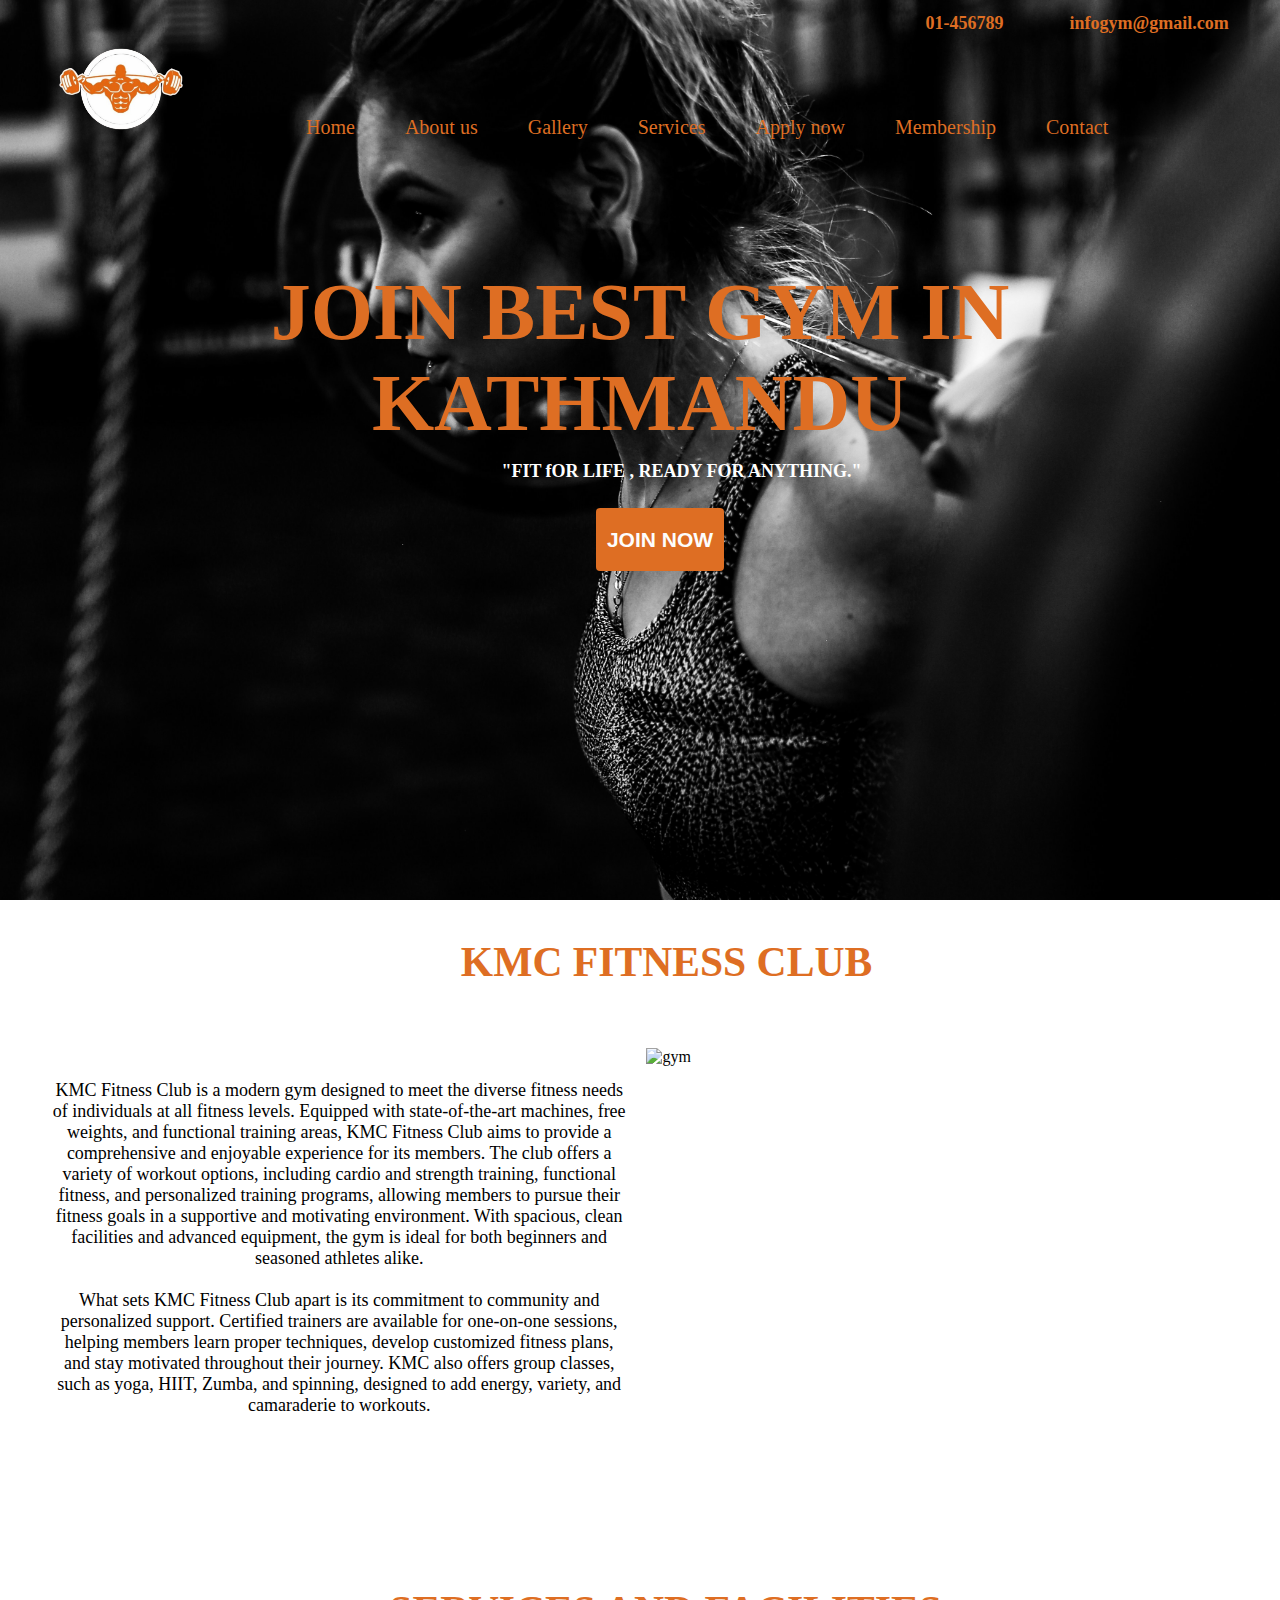
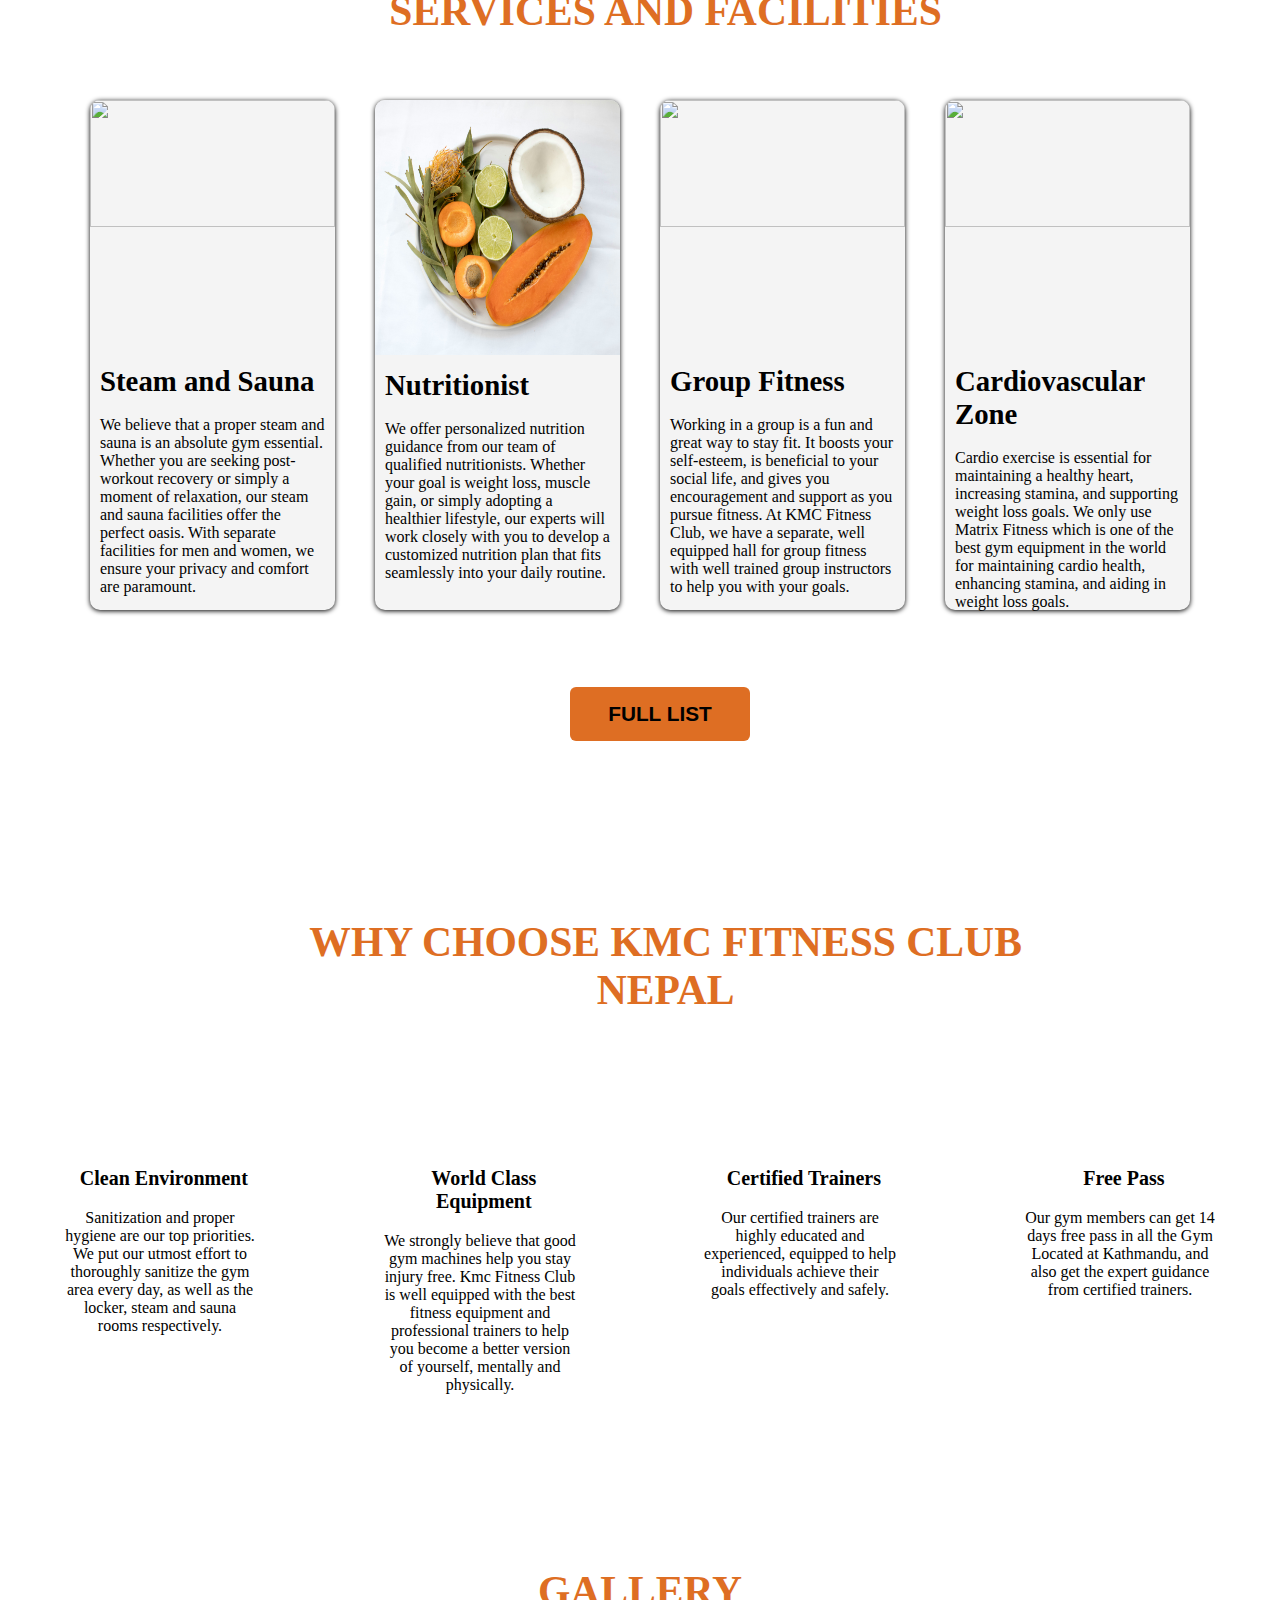
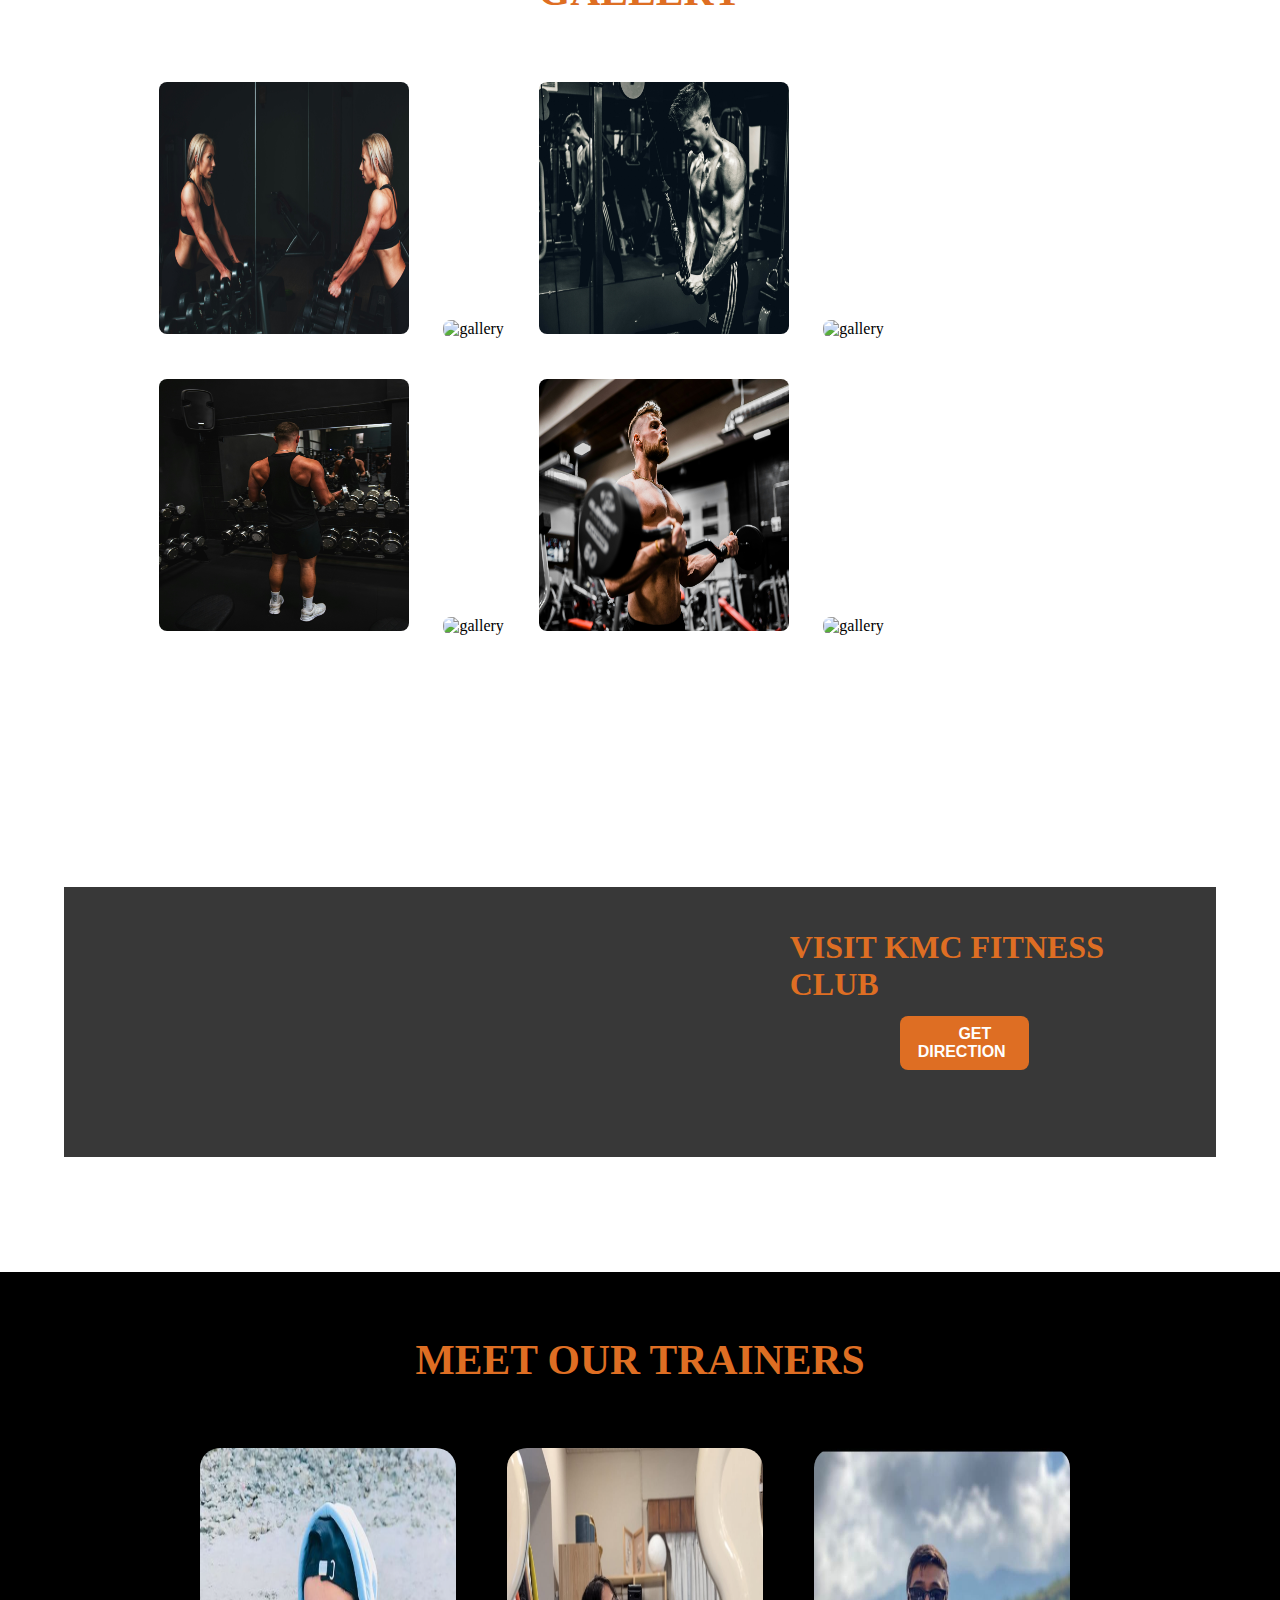
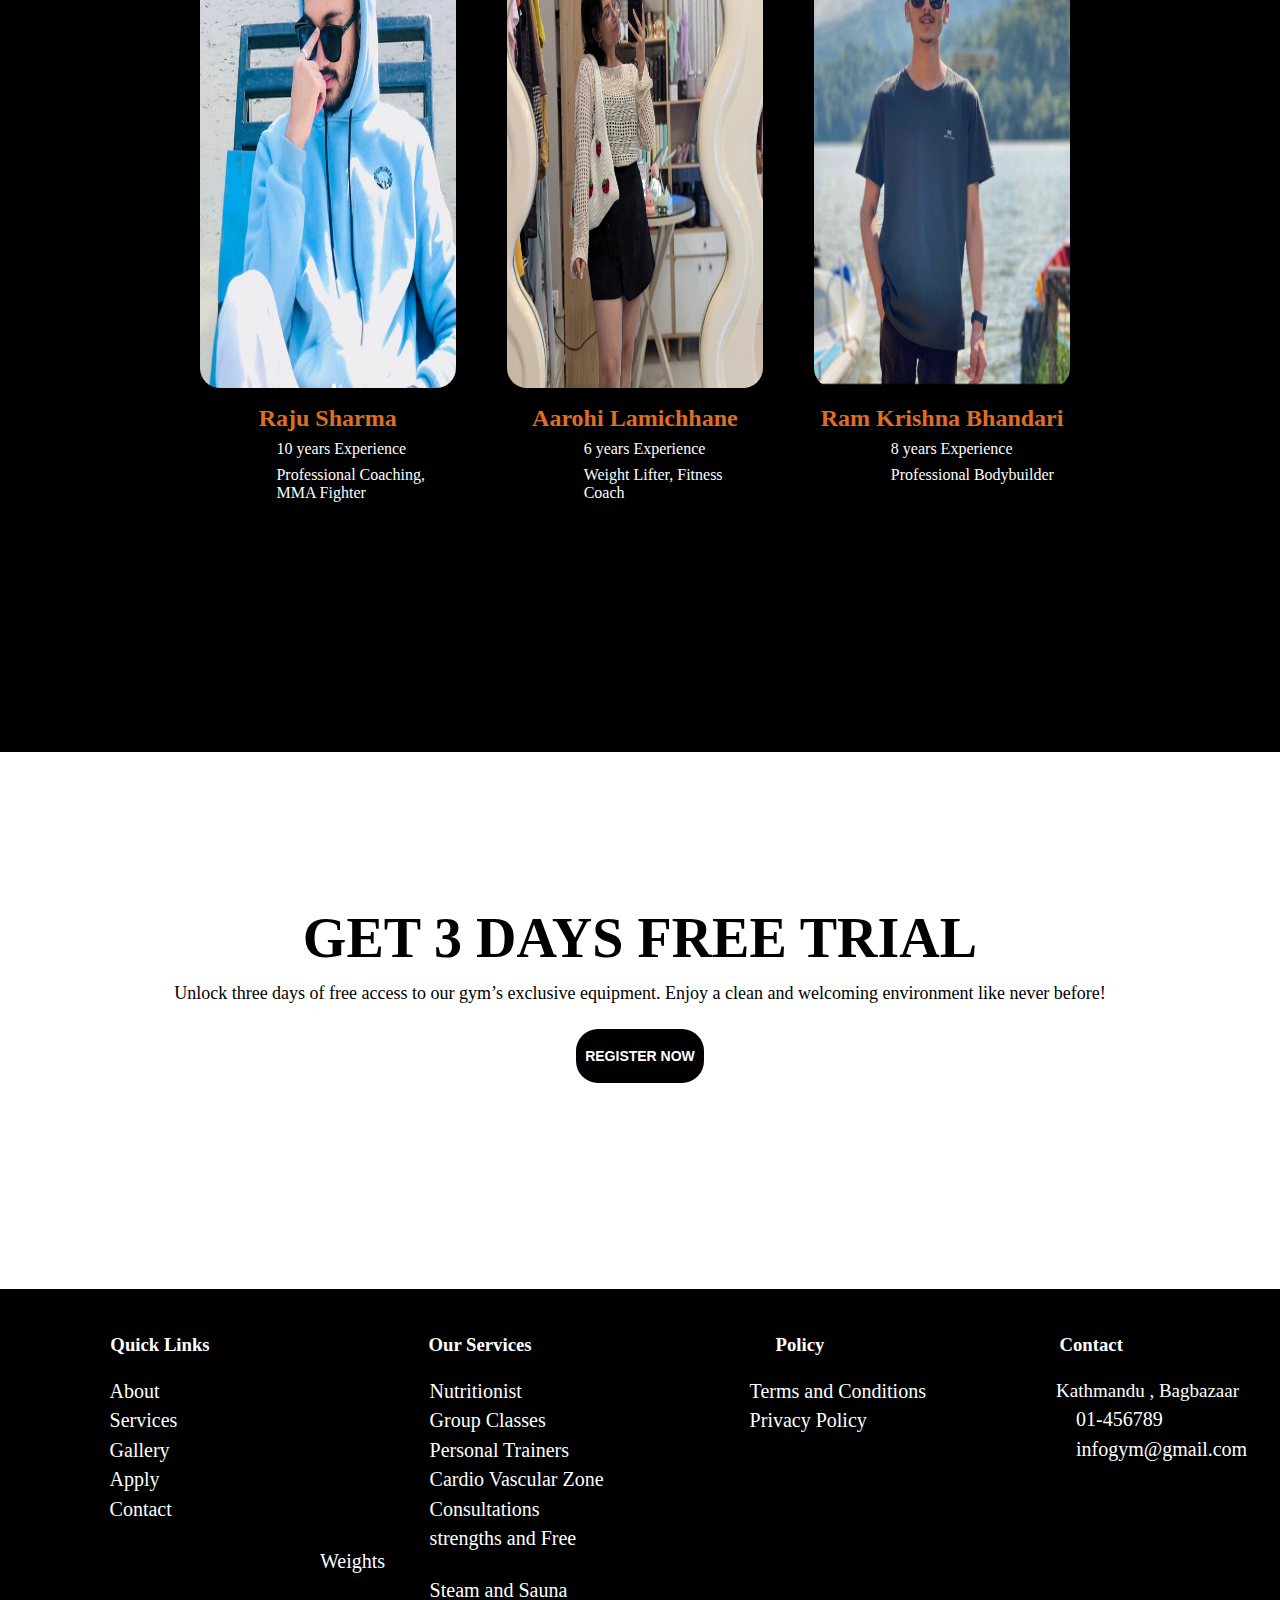
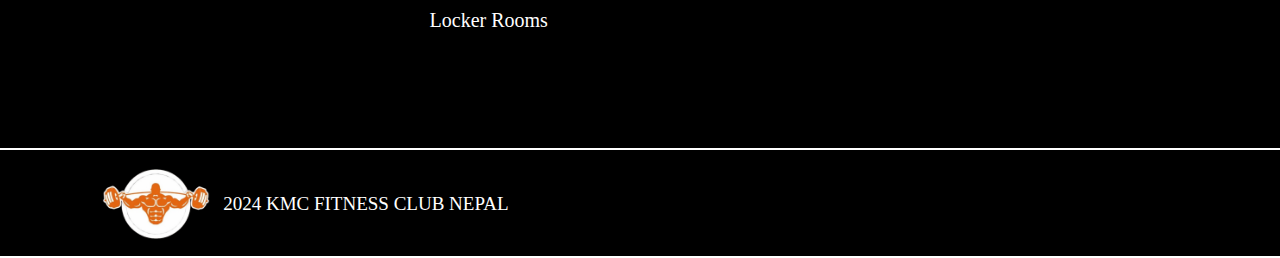
==== index.html @ 9d60826d "first commit" ====
<!DOCTYPE html>
<html lang="en">
<head>
    <meta charset="UTF-8">
    <meta name="viewport" content="width=device-width, initial-scale=1.0">
    <title>Home |</title>
    <link rel="shortcut icon" href="./assets/img/logoo.png">
    <link rel="stylesheet" href="https://cdnjs.cloudflare.com/ajax/libs/font-awesome/6.6.0/css/all.min.css" integrity="sha512-Kc323vGBEqzTmouAECnVceyQqyqdsSiqLQISBL29aUW4U/M7pSPA/gEUZQqv1cwx4OnYxTxve5UMg5GT6L4JJg==" crossorigin="anonymous" referrerpolicy="no-referrer" />
    <link rel="stylesheet" href="style.css">
    <link rel="stylesheet" href="style3.css">
</head>
<body>
    <div class="nav">
        <p>infogym@gmail.com</p>
        <p>01-456789</p>    
        <a href="index.html"><img src="./assets/img/logoo.png" alt="logo"></a>
        <ul style="margin-left: 20%;">
            <li><a href="index.html">Home</a></li>
            <li><a href="introduction.html">About us</a></li>
            <li><a href="gallery.html">Gallery</a></li>
            <li><a href="services.html">Services</a></li>
            <li><a href="membership.html">Apply now</a></li>
            <li><a href="#">Membership</a></li>
            <li><a href="contact.html">Contact</a></li>
        </ul>
        <h1>JOIN BEST GYM IN <br> KATHMANDU</h1>
        <p class="p">"FIT fOR LIFE , READY FOR ANYTHING."</p>
        <a href="membership.html"><button type="submit">JOIN NOW</button></a>
    </div>
    <div class="about-us">
        <h1>KMC FITNESS CLUB</h1>
    </div>
    <div class="about">
        <div class="left">
            <p>KMC Fitness Club is a modern gym designed to meet the diverse fitness needs of individuals at all 
                fitness levels. Equipped with state-of-the-art machines, free weights, and functional training 
                areas, KMC Fitness Club aims to provide a comprehensive and enjoyable experience for its members. 
                The club offers a variety of workout options, including cardio and strength training, functional 
                fitness, and personalized training programs, allowing members to pursue their fitness goals in a 
                supportive and motivating environment. With spacious, clean facilities and advanced equipment, the 
                gym is ideal for both beginners and seasoned athletes alike.
                <br><br>
                What sets KMC Fitness Club apart is its commitment to community and personalized support. Certified 
                trainers are available for one-on-one sessions, helping members learn proper techniques, develop 
                customized fitness plans, and stay motivated throughout their journey. KMC also offers group 
                classes, such as yoga, HIIT, Zumba, and spinning, designed to add energy, variety, and camaraderie 
                to workouts. 
            </p>
        </div>
        <div class="right">
            <img src="./assets/img/pic.jpg" alt="gym">
        </div>
    </div>
    <div class="services">
        <h1>SERVICES AND FACILITIES</h1>
        <div id="contents">
            <div class="servicee"><img src="./assets/img/sas.jpg" alt="">
                <div id="insider">
            <h3>Steam and Sauna</h3> <br>
            <p>We believe that a proper steam and sauna is an absolute gym essential. 
                Whether you are seeking post-workout recovery or simply a moment of relaxation, 
                our steam and sauna facilities offer the perfect oasis. With separate facilities for men and women, 
                we ensure your privacy and comfort are paramount.</p>
                </div>
            </div>
    
        <div class="servicee"><img src="./assets/img/nutrition.jpg" alt="">
            <div id="insider">
        <h3>Nutritionist</h3> <br>
        <p>We offer personalized nutrition guidance from our team of qualified nutritionists. 
            Whether your goal is weight loss, muscle gain, or simply adopting a healthier lifestyle,
            our experts will work closely with you to develop a customized nutrition plan that fits seamlessly into your
            daily routine.</p>
            </div>
        </div>
    
    <div class="servicee"><img src="./assets/img/grp-fit.jpg" alt="">
        <div id ="insider">
    <h3>Group Fitness</h3> <br>
    <p>Working in a group is a fun and great way to stay fit.
        It boosts your self-esteem, is beneficial to your social life,
        and gives you encouragement and support as you pursue fitness.
        At KMC Fitness Club, we have a separate, well equipped hall for group fitness with well trained group 
        instructors to help you with your goals.</p>
    </div>
    </div>
    
    <div class="servicee"><img src="./assets/img/treadmill.jpg" alt="">
        <div id ="insider">
    <h3>Cardiovascular Zone</h3> <br>
    <p>Cardio exercise is essential for maintaining a healthy heart,
        increasing stamina, and supporting weight loss goals. 
        We only use Matrix Fitness which is one of the best gym equipment in the world for maintaining cardio health,
        enhancing stamina, and aiding in weight loss goals.</p>
    </div>
    </div>
    
    </div>
        <a href="services.html"><button type="submit">FULL LIST <i class="fa-solid fa-dumbbell"></i></button></a>
    </div>

    <div class="reason">
    <h1>WHY CHOOSE KMC FITNESS CLUB <br> NEPAL</h1>
    <div class="cards">
        <div class="card">
            <div class="one">
                <i class="fa-solid fa-house-user"></i>
                <h1>Clean Environment</h1>
            <p>Sanitization and proper hygiene are our top priorities. We put our utmost effort to thoroughly 
                sanitize the gym area every day, as well as the locker, steam and sauna rooms respectively. </p>
            </div>
            <div class="two">
                <i class="fa-solid fa-dumbbell"></i>
                <h1>World Class Equipment</h1>
            <p>We strongly believe that good gym machines help you stay injury free. 
                Kmc Fitness Club is well equipped with the best fitness equipment and professional trainers to
                help you become a better version of yourself, mentally and physically.</p>
            </div>
            <div class="three">
                <i class="fa-solid fa-person"></i>
                <h1>Certified Trainers</h1>
            <p>Our certified trainers are highly educated and experienced, equipped to help individuals achieve 
                their goals effectively and safely. </p>
            </div>
            <div class="four">
                <i class="fa-solid fa-ticket"></i>
                <h1>Free Pass</h1>
            <p>Our gym members can get 14 days free pass in all the Gym Located at Kathmandu, and also get the 
                expert guidance from certified trainers.</p>
            </div>
        </div>
    </div>
</div>


<div class="gallery">
    <h1>GALLERY</h1>
    <div class="photos">
        <img src="./assets/img/gal1.jpg" alt="gallery">
        <img src="./assets/img/gal2.jpg" alt="gallery">
        <img src="./assets/img/gal3.jpg" alt="gallery">
        <img src="./assets/img/gal4.jpg" alt="gallery">
        <img src="./assets/img/gal5.jpg" alt="gallery">
        <img src="./assets/img/gal6.jpg" alt="gallery">
        <img src="./assets/img/gal7.jpg" alt="gallery">
        <img src="./assets/img/gal8.jpg" alt="gallery">
    </div>
</div>


<div class="location">
    <div class="left">
            <iframe src="https://www.google.com/maps/embed?pb=!1m18!1m12!1m3!1d3532.3473052846625!2d85.31636027517105!3d27.706561125526797!2m3!1f0!2f0!3f0!3m2!1i1024!2i768!4f13.1!3m3!1m2!1s0x39eb19e5d9fbe3a3%3A0xf18e75698a83bd4a!2sKathmandu%20Model%20College%20(KMC)!5e0!3m2!1sen!2snp!4v1729528664608!5m2!1sen!2snp" width="730" height="200" style="border:0;" allowfullscreen="" loading="lazy" referrerpolicy="no-referrer-when-downgrade"></iframe>
    </div>
    <div class="right">
        <h1>VISIT KMC FITNESS CLUB</h1>
        <button><a href="https://www.google.com/maps/place/Kathmandu+Model+College+(KMC)/@27.7065611,85.3163603,17z/data=!4m15!1m8!3m7!1s0x39eb19e5d9fbe3a3:0xf18e75698a83bd4a!2sKathmandu+Model+College+(KMC)!8m2!3d27.7065564!4d85.3189352!10e1!16s%2Fg%2F11csr0t4nv!3m5!1s0x39eb19e5d9fbe3a3:0xf18e75698a83bd4a!8m2!3d27.7065564!4d85.3189352!16s%2Fg%2F11csr0t4nv?entry=ttu&g_ep=EgoyMDI0MTAxNi4wIKXMDSoASAFQAw%3D%3D">GET DIRECTION</a></button>
    </div>
</div>

<div class="trainers">
    <h1>MEET OUR TRAINERS</h1>
    <div class="cards">
        <div class="first">
            <img src="./assets/img/raju-trainer1.png" alt="trainers">
            <div class="overlay">
                <h1>Raju Sharma</h1>
                <p>10 years Experience</p>
                <p>Professional Coaching, MMA Fighter</p>
                <div class="social-media">
                    <a href="#"><i class="fa-brands fa-facebook"></i></a>
                    <a href="#"><i class="fa-brands fa-twitter"></i></a>
                    <a href="#"><i class="fa-brands fa-instagram"></i></a>
                </div>   
            </div>
        </div>
        <div class="second">
            <img src="./assets/img/trainer2.jpg" alt="trainers">
            <div class="overlay">
                <h1>Aarohi Lamichhane</h1>
                <p>6 years Experience</p>
                <p>Weight Lifter, Fitness Coach</p>
                <div class="social-media">
                    <a href="#"><i class="fa-brands fa-facebook"></i></a>
                    <a href="#"><i class="fa-brands fa-twitter"></i></a>
                    <a href="#"><i class="fa-brands fa-instagram"></i></a>
                </div>
            </div>
        </div>
        <div class="third">
            <img src="./assets/img/ramu-trainer3.jpeg" alt="trainers">
            <div class="overlay">
                <h1>Ram Krishna Bhandari</h1>
                <p>8 years Experience</p>   
                <p>Professional Bodybuilder</p>
                <div class="social-media">
                    <a href="#"><i class="fa-brands fa-facebook"></i></a>
                    <a href="#"><i class="fa-brands fa-twitter"></i></a>
                    <a href="#"><i class="fa-brands fa-instagram"></i></a>
                </div>
            </div>
        </div>
    </div>
</div>

<div class="free">
    <h1>GET 3 DAYS FREE TRIAL</h1>
    <p>Unlock three days of free access to our gym’s exclusive equipment. 
        Enjoy a clean and welcoming environment like never before!</p>
    <button>Register Now</button>
</div>

    <div class="footer">
        <div class="first">
            <h3>Quick Links</h3><br>
            <p><a href="introduction.html">About</a></p>
            <p><a href="services.html">Services</a></p> 
            <p><a href="gallery.html">Gallery</a></p>
            <p><a href="membership.html">Apply</a></p>
            <p><a href="contact.html">Contact</a></p>
        </div>
        <div class="second">
            <h3>Our Services</h3><br>
            <p><a href="services.html">Nutritionist</a></p>
            <p><a href="services.html">Group Classes</a></p>
            <p><a href="services.html">Personal Trainers</a></p>
            <p><a href="services.html">Cardio Vascular Zone</a></p>
            <p><a href="services.html">Consultations</a></p>
            <p><a href="services.html">strengths and Free Weights</a></p>
            <p><a href="services.html">Steam and Sauna</a></p>
            <p><a href="services.html">Locker Rooms</a></p>
        </div>
        <div class="third">
            <h3>Policy</h3><br>
            <p><a href="termsandcondition.html">Terms and Conditions</a></p>
            <p><a href="policy.html">Privacy Policy</a></p>
        </div>
        <div class="fourth">
            <h3>Contact</h3><br>
            <p><i class="fa-sharp fa-solid fa-location-dot"></i> Kathmandu , Bagbazaar</p>
            <p class="p"><i class="fa-solid fa-phone"></i><a href="#">01-456789</a></p>
            <p class="p"><i class="fa-solid fa-envelope"></i><a href="#">infogym@gmail.com</a></p>
            <div class="social-media">
                <a href="#"><i class="fa-brands fa-facebook"></i></a>
                <a href="#"><i class="fa-brands fa-twitter"></i></a>
                <a href="#"><i class="fa-brands fa-instagram"></i></a>
            </div>          
        </div><br>
    </div>
    <div class="copyright">
        <img src="./assets/img/logoo.png" alt="logo">
        <p>2024 KMC FITNESS CLUB NEPAL</p>
    </div>
</body>
</html>
---- style.css ----
*{
    margin: 0;
    padding: 0;
    box-sizing: border-box;
    scroll-behavior: smooth;
}
::-webkit-scrollbar{
    width: 12px;
}
::-webkit-scrollbar-track{
    background: #F4F4F4;
}
::-webkit-scrollbar-thumb{
    background: #DE6E23;
    height: 16vh;
}
::selection{
    background-color: #c55205;
    color: whitesmoke;
}
/* contact page ko style */
.contact{
    height: 80vh;
    background-image: url(./assets/img/gg.jpg);
    background-position: center;
    background-size: cover;
    display: flex-end;
    background-repeat: no-repeat;
    background-attachment: fixed;
}
.contact::before{
    content: "";
    position: absolute;
    background-color: rgba(19, 17, 17, 0.7);
    height: 80%;
    width: 100%;
}
.contact p{
    position: relative;
    z-index: 1;
    color: #DE6E23;
    font-size: 18px;
    padding-left: 15px;
    float: right;
    margin-right: 4%;
    margin-top: 1%;
    font-weight: bold;
}
.contact img{
    position: relative;
    z-index: 1;
    height: 14vh;
    margin-top: 2%;
    margin-left: 3%;
}
.contact ul{
    position: relative;
    z-index: 1;
    display: flex;
    margin-top: -4%;
    margin-left: 22%;
    font-size: 18px;
}
.contact li,a{
    position: relative;
    z-index: 1;
    color: white;
    padding-left: 20px;
    list-style: none;
    text-decoration: none;
    font-size: 20px;
    margin-top: 1%;
}
.contact a:hover{
    position: relative;
    z-index: 1;
    color: #DE6E23;
}
.contact h1{
    position: relative;
    z-index: 1;
    color: #DE6E23;
    text-align: center;
    justify-content: center;
    margin-top: 10%;
    font-size: 110px;
    font-weight: 800px;
}
.main{
    height: 150vh;
    width: 100%;
    display: flex;
}
.main .left{
    margin-top: 10%;
    margin-left: 8%;
    width: 50%;
}
.main .left h3{
    font-size: 40px;
}
.main .left p{
    margin-top: 12%;
    font-size: 20px;
}
.main .left .fa-brands{
    margin-top: 10%;
    color: white;
    background-color: black;
    height: 5vh;
    width: 8%;
    line-height: 5vh;
    border-radius: 300px;
    padding-left: 13px;
    cursor: pointer;
}
.main .left .fa-brands:hover{
    background-color: #DE6E23;
}
.main .left iframe{
    margin-top: 8%;
}
.main .right{
    margin-top: 10%;
    margin-left: 8%;
    width: 50%;
    background-color: #FDFDFD;
}
.main .right h3{
    font-size: 40px;
}
.main .right p{
    margin-right: 4%;
    margin-top: 2%;
    font-size: 18px;
}
.main .right input{
    height: 8vh;
    margin-left: 4%;
    border-radius: 6px;
    width: 40%;
}
.main .right input::placeholder{
    font-size: 18px;
    line-height: 8vh;
    padding-left: 5%;
}
.main .right textarea{
    margin-top: 5%;
    margin-left: 4%;
    width: 85%;
}
.main .right textarea::placeholder{
    font-size: 18px;
    padding-top: 2%;
    padding-left: 5%;
    border-radius: 3px;
}
.main .right button{
    height: 6vh;
    width: 18%;
    margin-left: 4%;
    margin-top: 5%;
    border-radius: 4px;
    border: none;
    font-weight: bold;
    background-color: #DE6E23;
    cursor: pointer;
    color: #FDFDFD;
}
.main .right button:hover{
    background-color: #351d0d;
}
.footer{
    height: 51vh;
    background-color: black;
    margin-top: 10%;
    display: flex;
}
.footer .first{
    height: 45vh;
    width: 25%;
    margin-top: 2%;
}
.footer .first h3{
    color: white;
    text-align: center;
    margin-top: 6%;
}
.footer .first p{
    margin-top: 2%;
}
.footer .first a{   
    margin-left: 28%;
    color: #fff;
}
.footer .first a:hover{
    color: #DE6E23;
}
.footer .second{
    height: 45vh;
    width: 25%;
    margin-top: 2%;
}
.footer .second h3{
    color: white;
    text-align: center;
    margin-top: 6%;
}
.footer .second p{
    margin-top: 2%;
}
.footer .second a{
    margin-left: 28%;
    color: #fff;
}
.footer .second a:hover{
    color: #DE6E23;
}
.footer .third{
    height: 45vh;
    width: 25%;
    margin-top: 2%;
}
.footer .third h3{
    color: white;
    text-align: center;
    margin-top: 6%;
}
.footer .third p{
    margin-top: 2%;
}
.footer .third a{
    margin-left: 28%;
    color: #fff;
}
.footer .third a:hover{
    color: #DE6E23;
}
.footer .fourth{
    height: 45vh;
    width: 25%;
    margin-top: 2%;
}
.footer .fourth h3{
    color: white;
    text-align: center;
    margin-top: 6%;
    margin-left: -18%;
}
.footer .fourth p{
    margin-top: 2%;
    color: white;
    font-size: 19px;
}
.footer .fourth .p{
    margin-top: 2%;
    color: white;
    font-size: 19px;
}
.footer .fourth .p:hover{
    color: #DE6E23;
}
.footer .fourth a{
    font-size: 20px;
    color: #fff;
}
.footer .fourth a:hover{
    color: #DE6E23
}
.footer .fa-sharp{
    margin-left: 30%;
    color: white;
}
.footer .fa-solid{
    margin-left: 30%;
    margin-top: 1%;
}
.footer .social-media{
    width: 40%;
    margin-left: 26%;
    margin-top: 5%;
}
.footer .fa-brands{
    margin-top: 15%;
    padding-left: 2%;
    color: #fff;
}
.copyright{
    border-top: 2px solid white;
    height: 12vh;
    background-color: black;
    display: flex;
    
}
.copyright img{
    height: 12vh;
    margin-left: 8%;
    cursor: all-scroll;
}
.copyright p{
    color: white;
    font-size: 19px;
    line-height: 12vh;
    margin-left: 1%;
}

/* home page / index page ko style */
.nav{
    height: 100vh;
    width: 100%;
    background-image: url(./assets/img/tt.jpg);
    background-position: center;
    background-size: cover;
    display: flex-end;
    background-repeat: no-repeat;
    background-attachment: fixed;
}
.nav p{
    color: #DE6E23;
    font-size: 18px;
    padding-left: 15px;
    float: right;
    margin-right: 4%;
    margin-top: 1%;
    font-weight: bold;
}
.nav img{
    height: 14vh;
    margin-top: 2%;
    margin-left: 3%;
}
.nav ul{
    display: flex;
    margin-top: -4%;
    margin-left: 16%;
    font-size: 18px;
}
.nav li,a{
    color: #DE6E23; 
    padding-left: 30px;
    list-style: none;
    text-decoration: none;
    font-size: 20px;
    margin-top: 1%;
}
.nav a{
    color: #DE6E23;
}
.nav h1{
    color: #DE6E23;
    text-align: center;
    justify-content: center;
    margin-top: 10%;
    font-size: 80px;
    font-weight: 800px;
}
.nav .p{
    color: white;
    float: left;
    margin-left: 38%;
}
.nav button{
    background-color: #DE6E23;
    color: #FDFDFD;
    margin-left: 45%;
    margin-top: 2%;
    height: 7vh;
    width: 10%;
    border: none;
    border-radius: 4px;
    cursor: pointer;
    font-size: 21px;
    font-weight: bold;
}
.nav button a{
    color: #fff;
    margin-left: -20px;
}
.nav button:hover{
    background-color: transparent;
}
.about-us{
    height: 15vh;
    width: 100%;
    display: flex;
}
.about-us h1{
    margin-top: 3%;
    margin-left: 36%;
    color: #DE6E23;
    font-size: 2.6rem;
    font-weight: bold;
}
.about{
    height: 50vh;
    width: 100%;
    display: flex;
}
.about .left{
    width: 50%;
}
.about .left p{
    font-size: 18px;
    margin-top: 7%;
    margin-left: 8%;
    margin-right: 2%;
    text-align: center;
}
.about .right{
    width: 50%;
}
.about .right img{
    height: 48vh;
    margin-top: 2%;
    width: 90%;
    margin-left: 1%;
}
.services{
    height: 92vh; 
}
#contents{
    display: flex;
    margin: 70px;
}
.servicee{
    background-color:#F4F4F4;
    height: 510px;
    width: 300px;
    margin: 20px;
    border-radius: 10px;
    box-shadow:  0  1px 5px rgba(0, 0, 0, 1);   
}
.servicee >img{
    height: 50%;
    width: 100%;
    border-top-left-radius: 10px;
    border-top-right-radius: 10px;
}

.services h1{
    color: #DE6E23;
    text-align: center;
    margin-left: 4%;
    margin-top: 8%;
    font-size: 2.6rem;
    font-weight: bold;
    margin-bottom: -2%;
}
.services  button{
    margin-top: -1%;
    margin-left: 43%;
    width: 14%;
    height: 6vh;
    border-radius: 6px;
    border: none;
    background-color: #DE6E23;
    font-size: 1.3rem;
    font-weight: bold;
}
.services  button:hover{
    background-color: black;
    color: #DE6E23;
    cursor: pointer;
}
.reason{
    height: 75vh;
    
}
.reason h1{
    color: #DE6E23;
    text-align: center;
    margin-left: 4%;
    margin-top: 8%;
    font-size: 2.6rem;
    font-weight: bold;
}
.reason .cards{
    width: 100%;
}
.reason .cards .card{
    width: 100%;
    display: flex;  
    margin-top: 5%; 
}
.reason .cards .card .one,.two,.three,.four{
    width: 50%;
    margin-right: 5%;
    margin-left: 5%;
}
.reason .cards .card .one h1,.two h1,.three h1,.four h1{
    color: black;
    font-size: 20px;
}
.reason .cards .card img{
    width: 100%;
}
.reason .cards .card p{
    text-align: center;
    margin-top: 10%;
}
.reason .cards .card .one .fa-solid , .two  .fa-solid, .three .fa-solid , .four .fa-solid{
    font-size: 4rem;
    margin-left: 32%;
}
.gallery{
    height: 88vh;
    width: 100%;
    margin-top: -2%;
}
.gallery h1{
    text-align: center;
    font-size: 2.6rem;
    font-weight: bold;
    color: #DE6E23;
}
.gallery .photos{
    height: 78vh;
    width: 80%; 
    margin-left: 10%;
    margin-top: 2%;
    border-radius: 8px;
}
.gallery .photos img{
    height: 28vh;
    width: 250px;
    margin-left: 3%;
    margin-top: 4%;
    cursor: pointer;
    border-radius: 8px;
}
.gallery .photos img:hover{
    opacity: 0.7;
}
.location{
    height: 30vh;
    width: 90%;
    display: flex;
    background-color: #383838;
    margin-left: 5%;
    margin-top: 10%;
}
.location .left{
    width: 55%;
}
.location .left iframe{
    margin-top: 2.5%;
    margin-left: 2.5%;
}
.location .right{
    width: 40%;
}
.location .right h1{
    color: #DE6E23;
    margin-top: 9%;
    margin-left: 20%;
}
.location .right button{
    height: 6vh;
    width: 28%;
    margin-top: 3%;
    margin-left: 44%;
    cursor: pointer;
    border: none;
    border-radius: 8px;
    background-color: #DE6E23;
    font-weight: bold;
    font-size: 1rem;
}
.location .right button a{
    font-size: 1rem;
    text-align: center;
    padding-right: 5%;
    padding-left: -2%;
    color: #fff;
}
.location .right button:hover{
    background-color: black;
    color: #DE6E23;
}
.video{
    height: 78vh;
    width: 100%;
    margin-top: 10%;
}
.video iframe{
    margin-top: 1%;
    margin-left: 8%;
    border-radius: 8px;
}
.trainers{
    height: 120vh;
    background-color: black;
    margin-top: 9%;
}
.trainers h1{
    color: #DE6E23;
    text-align: center;
    font-size: 2.6rem;
    font-weight: bold;
    padding-top: 5%;
}
.trainers .cards{
    height: 70vh;
    width: 80%;
    margin-left: 10%;
    margin-top: 5%;
    display: flex;
}
.trainers .cards .first{
    height: 70vh;
    width: 25%;
    margin-left: 7%;
}
.trainers .cards .first img{
    height: 60vh;
    width: 100%;
    border-radius: 20px;
}
.trainers .cards .second{
    height: 70vh;
    margin-left: 5%;
    width: 25%;
}
.trainers .cards .second img{
    height: 60vh;
    width: 100%;
    border-radius: 20px;
}
.trainers .cards .third{
    height: 70vh;
    margin-left: 5%;
    width: 25%;
}
.trainers .cards .third img{
    height: 60vh;
    width: 100%;
    border-radius: 20px;
}
.trainers .cards .overlay p{
    color: #FDFDFD;
    margin-top: 3%;
    margin-left: 30%;
}
.trainers .cards .overlay .social-media{
    margin-left: 25%;
    margin-top: 5%;
    color: white;
}
.trainers .cards .overlay h1{
    font-size: 1.5rem;
}
.free{
    height: 34vh;
    margin-top: 8%;
}
.free h1{
    font-size: 3.5rem;
    font-weight: 800;
    text-align: center;
    padding-top: 4%;
}
.free p{
    text-align: center;
    font-size: 18px;
    margin-top: 1%;
}
.free button{
    margin-top: 2%;
    margin-left: 45%;
    height: 6vh;
    width: 10%;
    border: none;
    border-radius: 22px;
    cursor: pointer;
    background-color: black;
    color: white;
    text-transform: uppercase;
    font-size: 14px;
    font-weight: bold;
}
/*membership page ko style tara home page ko join now ko page*/
.navbar{
    height: 20vh;
    width: 100%;
    display: flex-end;

}
.navbar p{
    color: #DE6E23;
    font-size: 18px;
    padding-left: 15px;
    float: right;
    margin-right: 4%;
    margin-top: 1%;
    font-weight: bold;
}
.navbar img{
    height: 14vh;
    margin-top: 2%;
    margin-left: 3%;
}
.navbar ul{
    display: flex;
    margin-top: -4%;
    margin-left: 16%;
    font-size: 18px;
}
.navbar li,a{
    color: #DE6E23;
    padding-left: 20px;
    list-style: none;
    text-decoration: none;
    font-size: 20px;
    margin-top: 1%;
}
.nav a{
    color: #DE6E23;
}
.navbar a:hover{
    color: #DE6E23;
}
.navbar h1{
    color: #DE6E23;
    text-align: center;
    justify-content: center;
    margin-top: 10%;
    font-size: 80px;
    font-weight: 800px;
}
.navbar .p{
    color: white;
    float: left;
    margin-left: 38%;
}
.navbar button{
    background-color: #DE6E23;
    color: #FDFDFD;
    margin-left: 45%;
    margin-top: 2%;
    height: 7vh;
    width: 10%;
    border: none;
    border-radius: 4px;
    cursor: pointer;
    font-size: 21px;
    font-weight: bold;
}
.navbar button:hover{
    background-color: transparent;
}
#vip{
    display: flex;
    height: 90vh;
}
#left>img{
height: 690px;
margin-left: 20%;
margin-top: 5px;
border-radius: 6px;
}
#right{
    height: 90vh;
    height: 590px;
    margin-top: -5px;
    width: 50%;
    margin-left: 15%;
    
    border-radius: 10px;
}
#right>h1{
    margin-top: 1%;
    text-align: center;
    color: #DE6E23;
}
#form{
    height: 600px;
    width: 750px;
    margin-top: 20px;
    border: 2px solid #DE6E23;
    border-radius: 9px;
}
#form>label{
    font-size: 22px;
    margin-left: 5%;
    margin-top: 1%;
}
#form>p{
    margin-left: 5%;
    margin-top: 4%;
    font-size: 1.4rem;
}
#form>textarea{
    margin-left: 5%;
    margin-top: 2%;
}
#form>input{
    height: 6vh;
    margin-top: 2%;
    width: 40%;
}
#form>input::placeholder{
    font-size: 1.1rem;
    padding-left: 5%;
}
#form button{
    height: 6vh;
    width: 18%;
    margin-left: 5%;
    margin-top: 3%;
    border-radius: 7px;
    border: none;
    background-color: #DE6E23;
    color: white;
    font-size: 1.1rem;
    cursor: pointer;
}
#form button:hover{
    background-color: #c55205
}
---- style3.css ----
*{
    margin: 0px;
    padding: 0px;
    box-sizing: border-box;
}
.services-nav{
    height: 80vh;
    background-image: url(./assets/img/services-bg.jpg);
    background-position: center;
    background-size: cover;
    display: flex-end;
    background-repeat: no-repeat;
    background-attachment: fixed;
}
.services-nav::before{
    content: "";
    position: absolute;
    background-color: rgba(29, 28, 28, 0.7);
    height: 80%;
    width: 100%;
}
.services-nav p{
    position: relative;
    z-index: 1;
    color: #DE6E23;
    font-size: 18px;
    padding-left: 15px;
    float: right;
    margin-right: 4%;
    margin-top: 1%;
    font-weight: bold;
}
.services-nav img{
    position: relative;
    z-index: 1;
    height: 14vh;
    margin-top: 2%;
    margin-left: 3%;
}
.services-nav ul{
    position: relative;
    z-index: 1;
    display: flex;
    margin-top: -4%;
    margin-left: 22%;
    font-size: 18px;
}
.services-nav li,a{
    position: relative;
    z-index: 1;
    color: white;
    padding-left: 20px;
    list-style: none;
    text-decoration: none;
    font-size: 20px;
    margin-top: 1%;
}
.services-nav a:hover{
    position: relative;
    z-index: 1;
    color: #DE6E23;
}
.services-nav h1{
        position: relative;
    z-index: 1;
    color: #DE6E23;
    text-align: center;
    justify-content: center;
    margin-top: 10%;
    font-size: 110px;
    font-weight: 800px;
}
#contents{
    display: flex;
    margin: 70px;
}
.servicee{
    background-color:#F4F4F4;
    height: 510px;
    width: 300px;
    margin: 20px;
    border-radius: 10px;
    box-shadow:  0  1px 5px rgba(0, 0, 0, 1);   
}
.servicee >img{
    height: 50%;
    width: 100%;
    border-top-left-radius: 10px;
    border-top-right-radius: 10px;
}

#insider{
    padding: 10px;
}
#insider h3{
    font-size: 1.8rem;
}
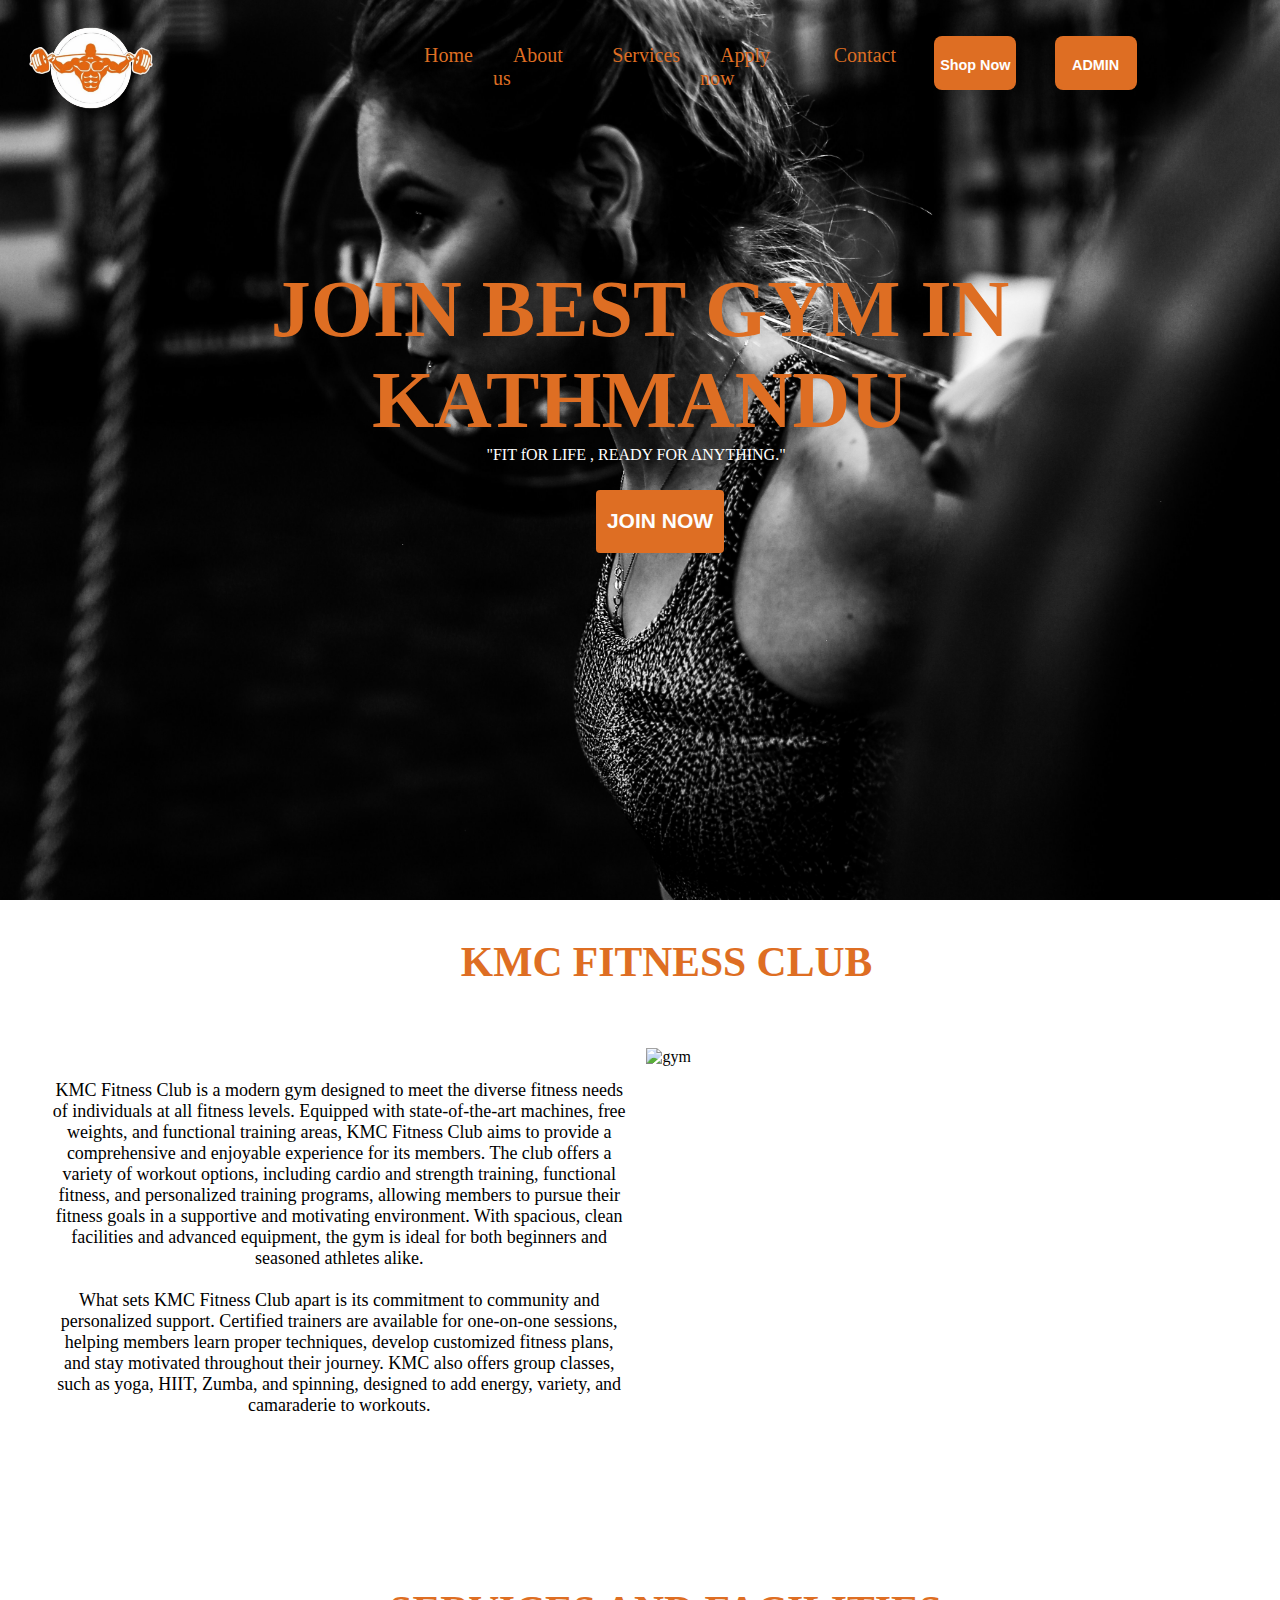
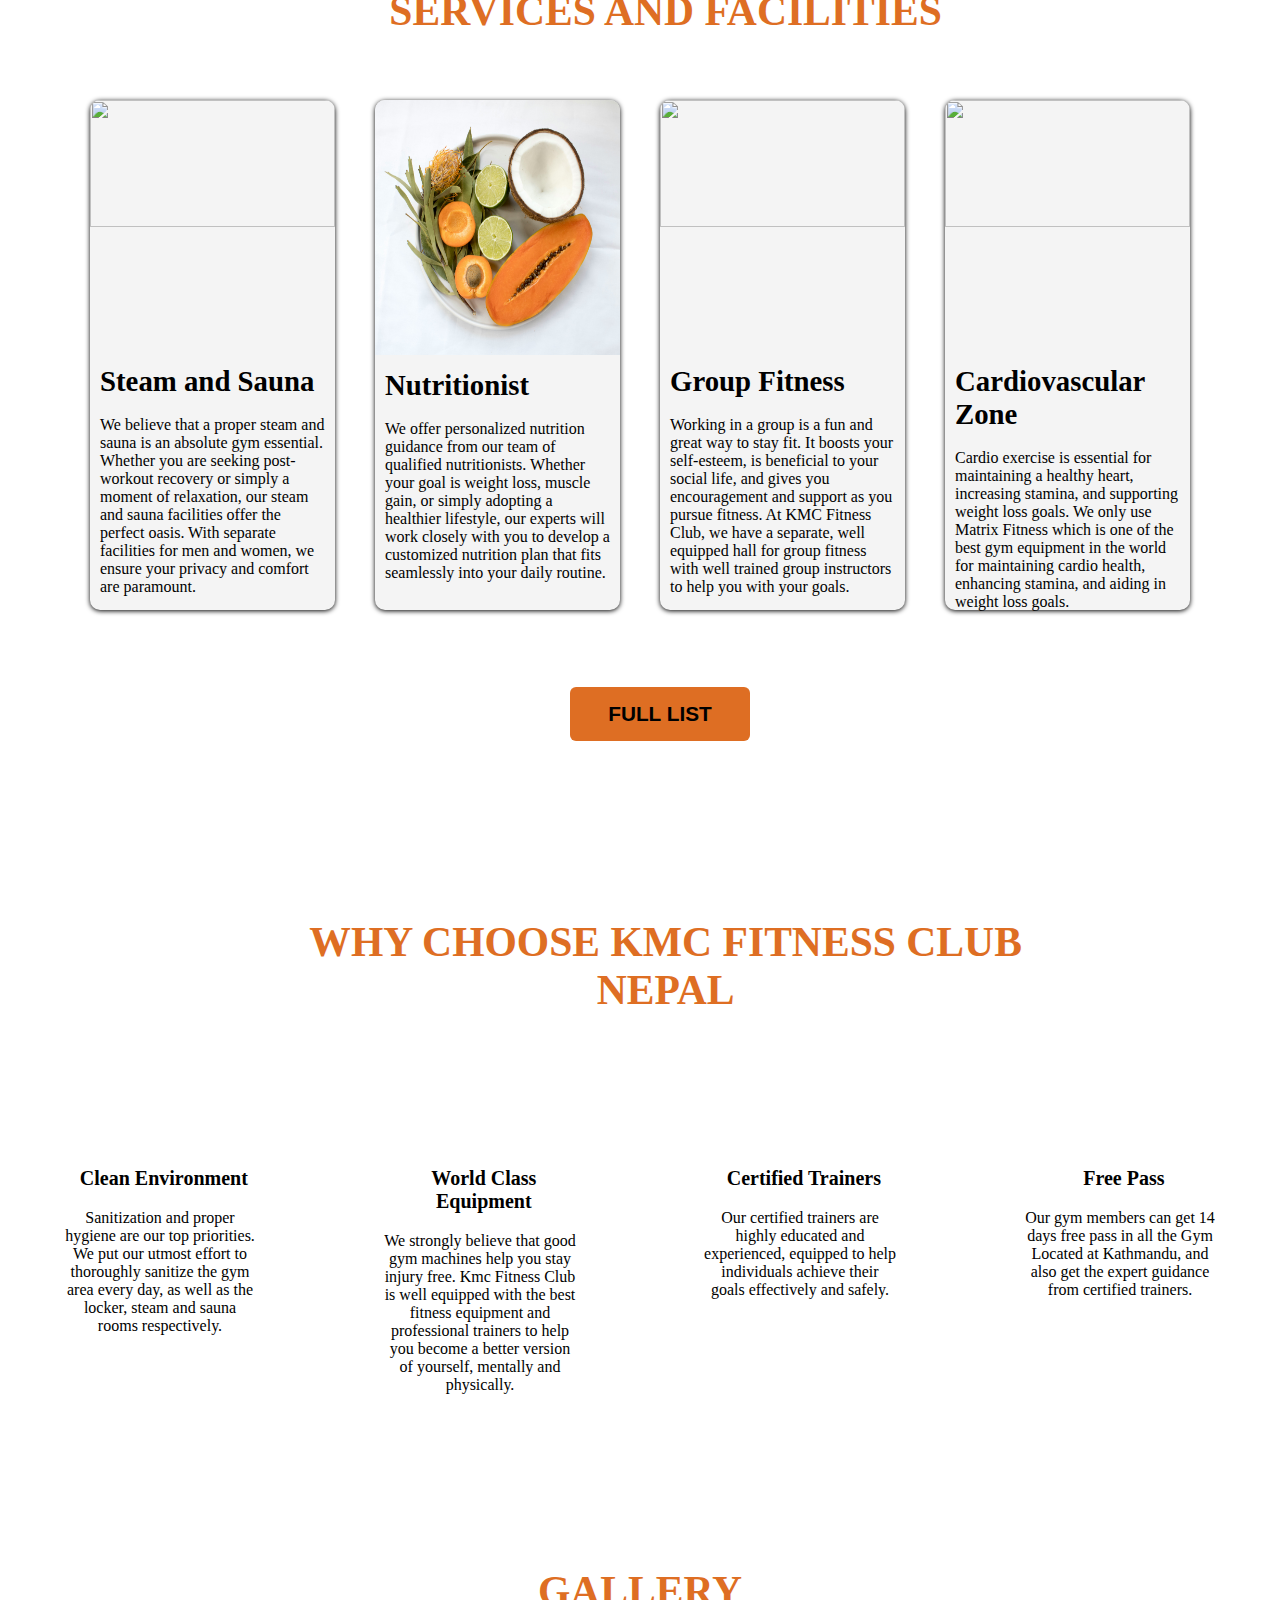
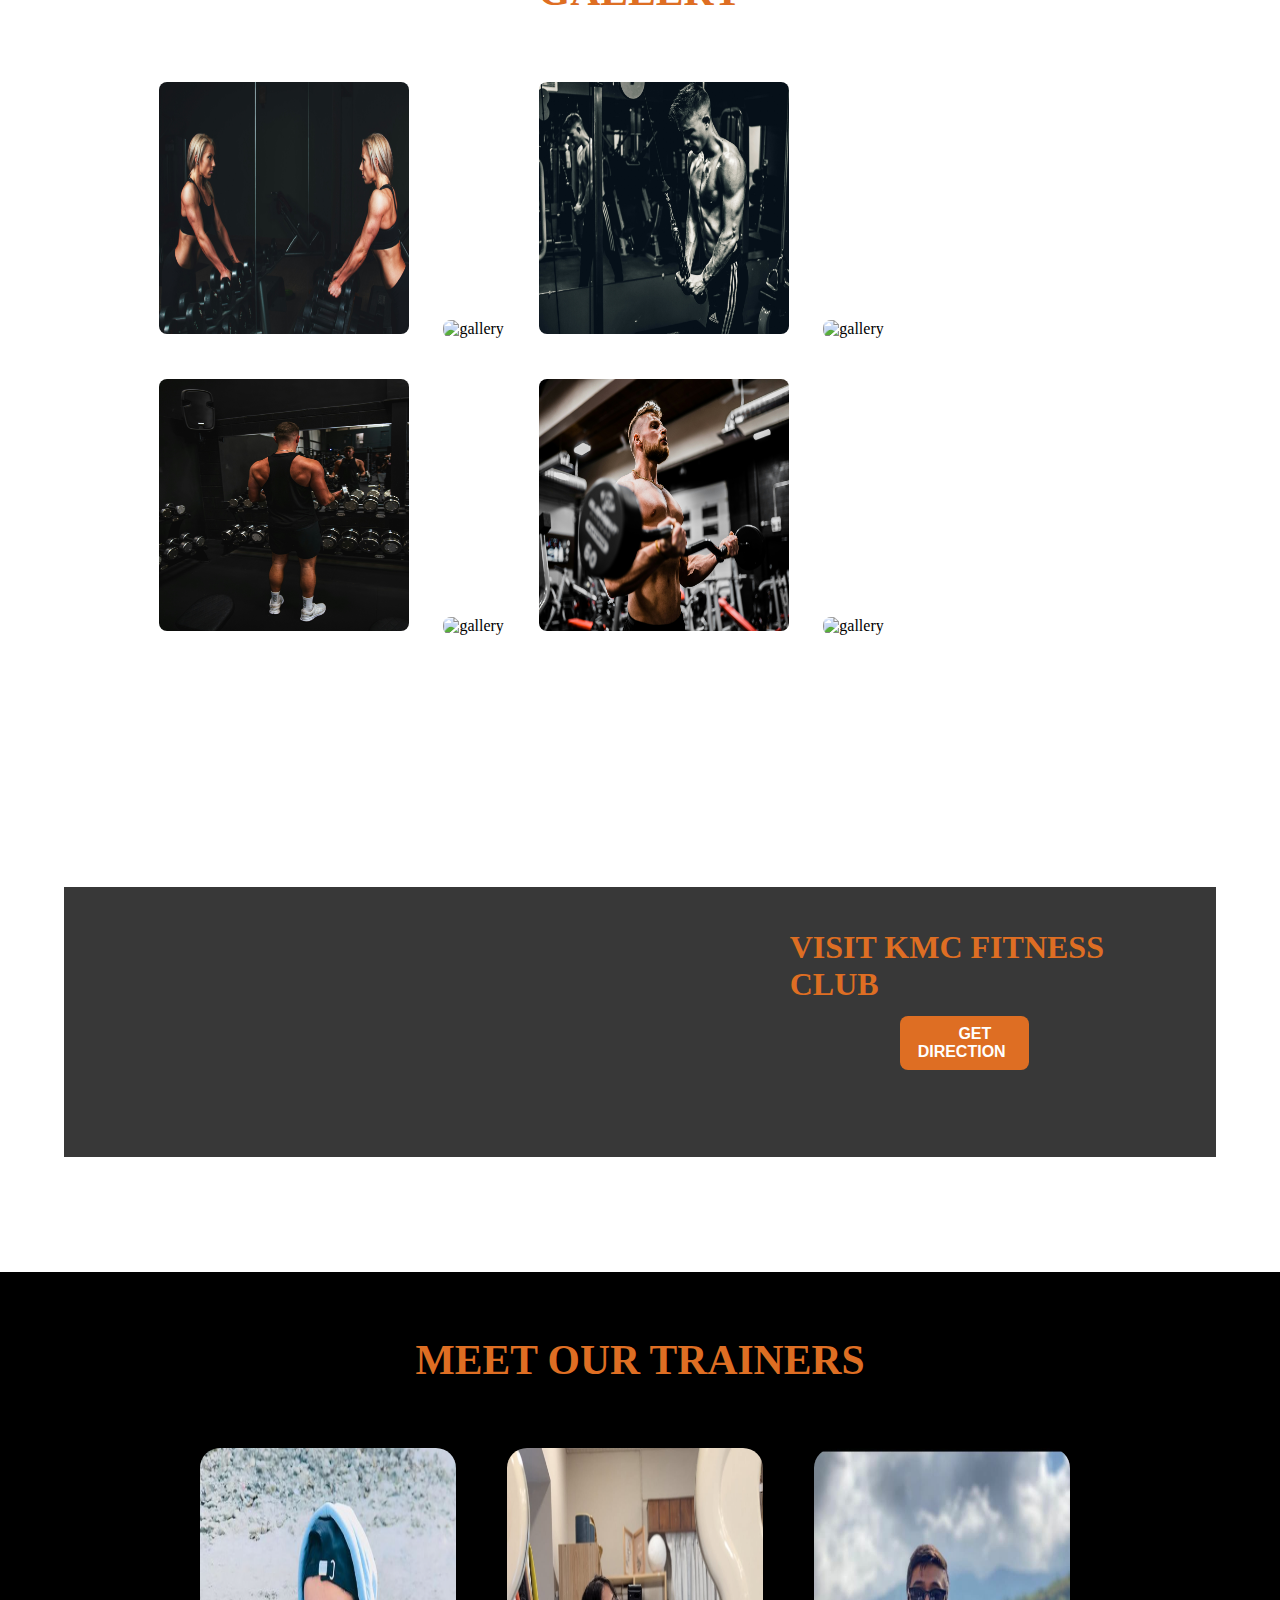
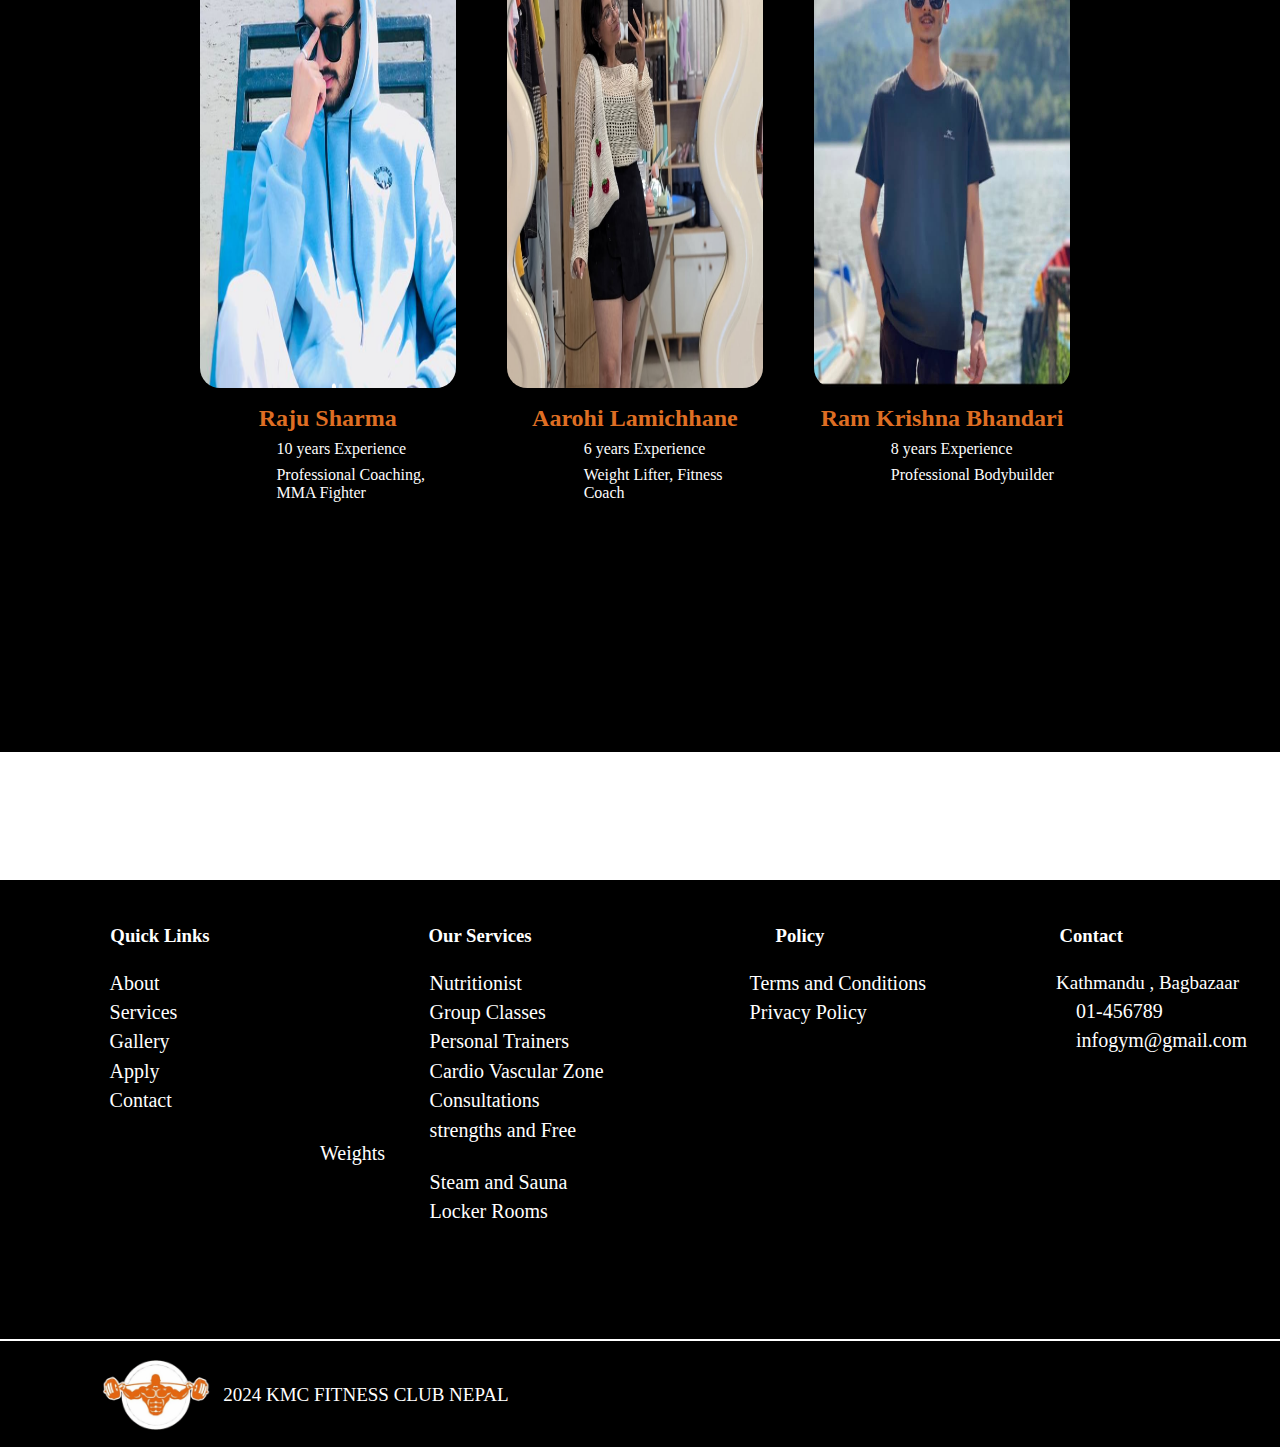
==== commit db4bda3d: "first commit" ====
--- a/index.html
+++ b/index.html
@@ -10,22 +10,30 @@
     <link rel="stylesheet" href="style3.css">
 </head>
 <body>
-    <div class="nav">
-        <p>infogym@gmail.com</p>
-        <p>01-456789</p>    
-        <a href="index.html"><img src="./assets/img/logoo.png" alt="logo"></a>
-        <ul style="margin-left: 20%;">
-            <li><a href="index.html">Home</a></li>
-            <li><a href="introduction.html">About us</a></li>
-            <li><a href="gallery.html">Gallery</a></li>
-            <li><a href="services.html">Services</a></li>
-            <li><a href="membership.html">Apply now</a></li>
-            <li><a href="#">Membership</a></li>
-            <li><a href="contact.html">Contact</a></li>
-        </ul>
-        <h1>JOIN BEST GYM IN <br> KATHMANDU</h1>
+    <div class="nav"> 
+        <div class="header-nav">
+            <div class="nav-logo">
+                <a href="index.html"><img src="./assets/img/logoo.png" alt="logo"></a>
+            </div> 
+            <div class="links">
+                <ul style="margin-left: 20%;">
+                    <li><a href="index.html">Home</a></li>
+                    <li><a href="introduction.html">About us</a></li>
+                    <li><a href="services.html">Services</a></li>
+                    <li><a href="membership.html">Apply now</a></li>
+                    <li><a href="contact.html">Contact</a></li>
+                </ul>
+            </div>
+            <div class="button">
+                <button><a href="shop.html">Shop Now</a></button>
+                <button><a href="#">ADMIN</a></button>
+            </div>
+        </div>
+        <div class="content">
+            <h1>JOIN BEST GYM IN <br> KATHMANDU</h1>
         <p class="p">"FIT fOR LIFE , READY FOR ANYTHING."</p>
-        <a href="membership.html"><button type="submit">JOIN NOW</button></a>
+        <a href="membership.html"><button type="submit">JOIN NOW</button></a>   
+        </div>  
     </div>
     <div class="about-us">
         <h1>KMC FITNESS CLUB</h1>
@@ -202,14 +210,6 @@
         </div>
     </div>
 </div>
-
-<div class="free">
-    <h1>GET 3 DAYS FREE TRIAL</h1>
-    <p>Unlock three days of free access to our gym’s exclusive equipment. 
-        Enjoy a clean and welcoming environment like never before!</p>
-    <button>Register Now</button>
-</div>
-
     <div class="footer">
         <div class="first">
             <h3>Quick Links</h3><br>
--- a/style.css
+++ b/style.css
@@ -86,6 +86,19 @@
     font-size: 110px;
     font-weight: 800px;
 }
+.contact .button button{
+    position: relative;
+    z-index: 1;
+    margin-top: 4%;
+    margin-left: 2%;
+    height: 6vh;
+    width: 15%;
+    border-radius: 10px;
+    border: none;
+    background-color: #DE6E23;
+    color: white;
+    margin-bottom: 10px;    
+}
 .main{
     height: 150vh;
     width: 100%;
@@ -316,7 +329,10 @@
     background-repeat: no-repeat;
     background-attachment: fixed;
 }
-.nav p{
+.header-nav{
+    display: flex;
+}
+/* .nav p{
     color: #DE6E23;
     font-size: 18px;
     padding-left: 15px;
@@ -324,27 +340,55 @@
     margin-right: 4%;
     margin-top: 1%;
     font-weight: bold;
-}
-.nav img{
+} */
+.header-nav .nav-logo{
+    width: 20%;
+}
+.header-nav .nav-logo img{
     height: 14vh;
     margin-top: 2%;
     margin-left: 3%;
 }
-.nav ul{
-    display: flex;
-    margin-top: -4%;
-    margin-left: 16%;
-    font-size: 18px;
-}
-.nav li,a{
+.header-nav .links{
+    width: 50%;
+}
+.header-nav .links ul{
+    display: flex;
+    margin-top: 6%;
+    font-size: 18px;
+}
+.header-nav .links li,a{
     color: #DE6E23; 
-    padding-left: 30px;
+    padding-left: 20px;
     list-style: none;
     text-decoration: none;
     font-size: 20px;
     margin-top: 1%;
 }
-.nav a{
+.header-nav .button{
+    width: 20%;
+    display: flex;
+}
+.header-nav .button button{
+    height: 6vh;
+    width: 32%;
+    margin-top: 3%;
+    cursor: pointer;
+    border: none;
+    border-radius: 8px;
+    background-color: #DE6E23;
+    font-weight: bold;
+    /* font-size: 0.2rem; */
+    margin-top: 14%;
+    margin-left: 15%;
+}   
+.header-nav .button button:hover{
+    background-color: #DE6E23;
+}
+.header-nav .button button a{
+    font-size: 0.9rem;
+}
+.header-nav a{
     color: #DE6E23;
 }
 .nav h1{
@@ -578,16 +622,6 @@
     background-color: black;
     color: #DE6E23;
 }
-.video{
-    height: 78vh;
-    width: 100%;
-    margin-top: 10%;
-}
-.video iframe{
-    margin-top: 1%;
-    margin-left: 8%;
-    border-radius: 8px;
-}
 .trainers{
     height: 120vh;
     background-color: black;
@@ -650,35 +684,7 @@
 .trainers .cards .overlay h1{
     font-size: 1.5rem;
 }
-.free{
-    height: 34vh;
-    margin-top: 8%;
-}
-.free h1{
-    font-size: 3.5rem;
-    font-weight: 800;
-    text-align: center;
-    padding-top: 4%;
-}
-.free p{
-    text-align: center;
-    font-size: 18px;
-    margin-top: 1%;
-}
-.free button{
-    margin-top: 2%;
-    margin-left: 45%;
-    height: 6vh;
-    width: 10%;
-    border: none;
-    border-radius: 22px;
-    cursor: pointer;
-    background-color: black;
-    color: white;
-    text-transform: uppercase;
-    font-size: 14px;
-    font-weight: bold;
-}
+
 /*membership page ko style tara home page ko join now ko page*/
 .navbar{
     height: 20vh;
--- a/style3.css
+++ b/style3.css
@@ -48,12 +48,15 @@
 .services-nav li,a{
     position: relative;
     z-index: 1;
-    color: white;
+    color: #DE6E23;
     padding-left: 20px;
     list-style: none;
     text-decoration: none;
     font-size: 20px;
     margin-top: 1%;
+}
+.services-nav a{
+    color: #DE6E23;
 }
 .services-nav a:hover{
     position: relative;
@@ -70,6 +73,22 @@
     font-size: 110px;
     font-weight: 800px;
 }
+.services-nav .button button{
+    position: relative;
+    z-index: 1;
+    color: black;
+    height: 6vh;
+    width: 32%;
+    margin-top: 3%;
+    cursor: pointer;
+    border: none;
+    border-radius: 8px;
+    background-color: #DE6E23;
+    font-weight: bold;
+    /* font-size: 0.2rem; */
+    margin-top: 14%;
+    margin-left: 15%;
+} 
 #contents{
     display: flex;
     margin: 70px;
